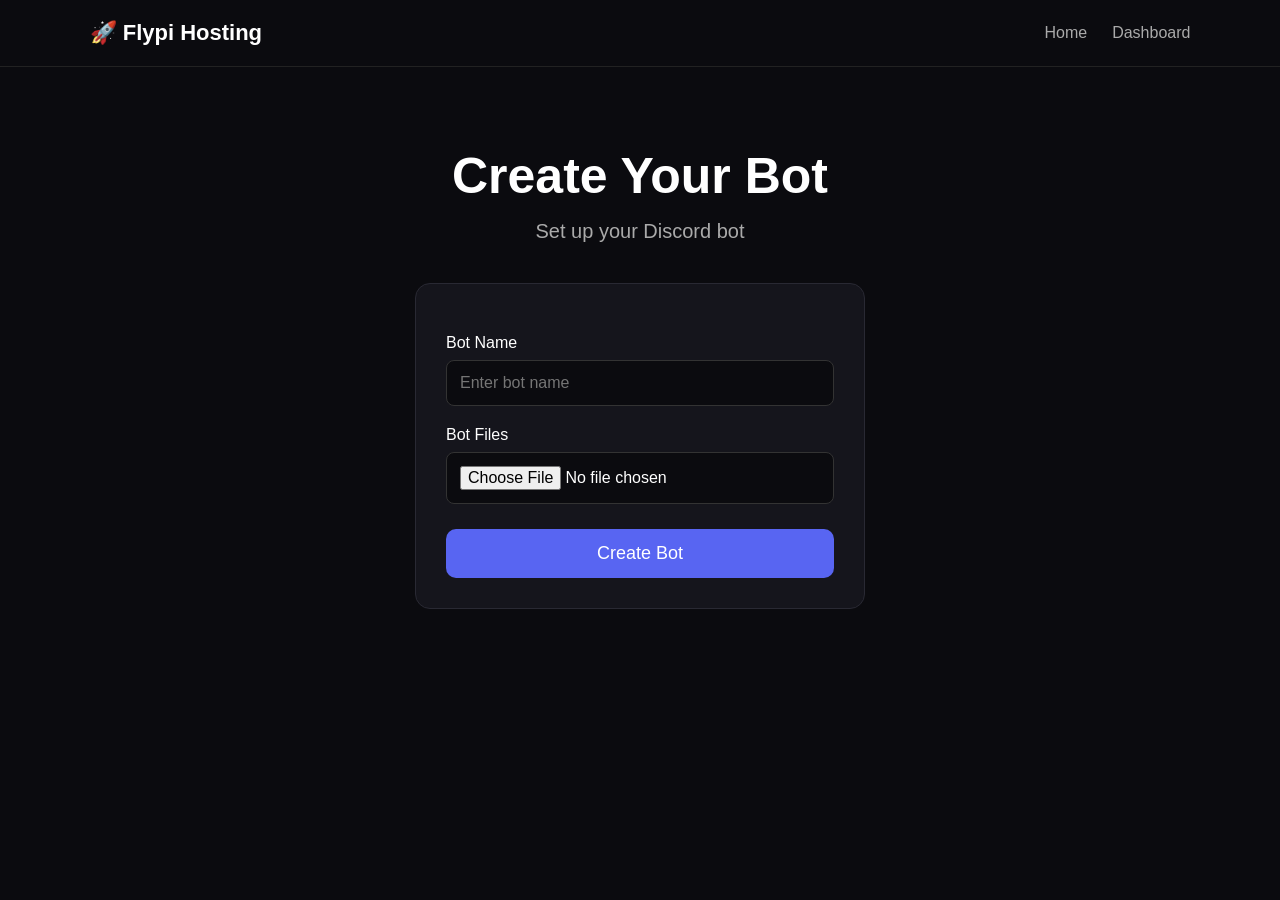
==== create-bot.html @ 16b4d18b "Update create-bot.html" ====
<!DOCTYPE html>
<html lang="en">
<head>
  <meta charset="UTF-8">
  <meta name="viewport" content="width=device-width, initial-scale=1.0">
  <title>Flypi Hosting - Create Bot</title>
  <link rel="stylesheet" href="style.css">
</head>

<body>

  <nav>
    <div class="logo">🚀 Flypi Hosting</div>

    <div class="nav-links">
      <a href="index.html">Home</a>
      <a href="dashboard.html">Dashboard</a>
    </div>
  </nav>

  <main class="create-bot">
    <h1>Create Your Bot</h1>

    <p>Set up your Discord bot</p>

    <div class="form-box">

      <label for="bot-name">Bot Name</label>

      <input
        type="text"
        id="bot-name"
        placeholder="Enter bot name"
      >

      <label for="bot-file">Bot Files</label>

      <input
        type="file"
        id="bot-file"
      >

      <button onclick="createBot()">Create Bot</button>

    </div>
  </main>

<script>
  async function createBot() {
    const botName = document.getElementById("bot-name").value;
    const botFile = document.getElementById("bot-file").files[0];

    if (botName === "") {
      alert("Please enter a bot name.");
      return;
    }

    if (!botFile) {
      alert("Please select your bot file.");
      return;
    }

    try {
      const response = await fetch(
        "https://flypi-hosting-backend.onrender.com/"
      );

      const result = await response.text();

      alert(
        "Backend Connected! 🚀\n\n" +
        "Bot: " + botName + "\n" +
        "File: " + botFile.name + "\n\n" +
        result
      );

    } catch (error) {
      alert("Backend connection failed ❌");
      console.error(error);
    }
  }
</script>
</body>
</html>
---- style.css ----
* {
  margin: 0;
  padding: 0;
  box-sizing: border-box;
}

body {
  background: #0b0b0f;
  color: white;
  font-family: Arial, sans-serif;
}

nav {
  display: flex;
  justify-content: space-between;
  align-items: center;
  padding: 20px 7%;
  border-bottom: 1px solid #222;
}

.logo {
  font-size: 22px;
  font-weight: bold;
}

.nav-links {
  display: flex;
  gap: 25px;
}

.nav-links a {
  color: #aaa;
  text-decoration: none;
}

.nav-links a:hover {
  color: white;
}

main {
  text-align: center;
  padding-top: 120px;
}

h1 {
  font-size: 50px;
}

p {
  margin-top: 15px;
  color: #aaa;
  font-size: 20px;
}

button {
  margin-top: 30px;
  padding: 14px 30px;
  border: none;
  border-radius: 10px;
  background: #5865f2;
  color: white;
  font-size: 18px;
  cursor: pointer;
}
.get-started {
  display: inline-block;
  margin-top: 30px;
  padding: 14px 30px;
  background: #5865f2;
  color: white;
  text-decoration: none;
  border-radius: 10px;
  font-size: 18px;
}

.get-started:hover {
  color: white;
  text-decoration: none;
}
.dashboard {
  padding: 80px 7%;
  text-align: center;
}

.dashboard h1 {
  font-size: 45px;
}

.cards {
  display: flex;
  justify-content: center;
  gap: 25px;
  margin-top: 50px;
  flex-wrap: wrap;
}

.card {
  width: 250px;
  padding: 30px;
  background: #15151c;
  border: 1px solid #292933;
  border-radius: 15px;
}

.card h2 {
  font-size: 22px;
}

.card p {
  margin-top: 12px;
  font-size: 17px;
}
.create-bot {
  padding: 80px 20px;
  text-align: center;
}

.form-box {
  width: 100%;
  max-width: 450px;
  margin: 40px auto;
  padding: 30px;
  background: #15151c;
  border: 1px solid #292933;
  border-radius: 15px;
  text-align: left;
}

.form-box label {
  display: block;
  margin-bottom: 8px;
  margin-top: 20px;
}

.form-box input {
  width: 100%;
  padding: 13px;
  border: 1px solid #333;
  border-radius: 8px;
  background: #0b0b0f;
  color: white;
  font-size: 16px;
}

.form-box button {
  width: 100%;
  margin-top: 25px;
}
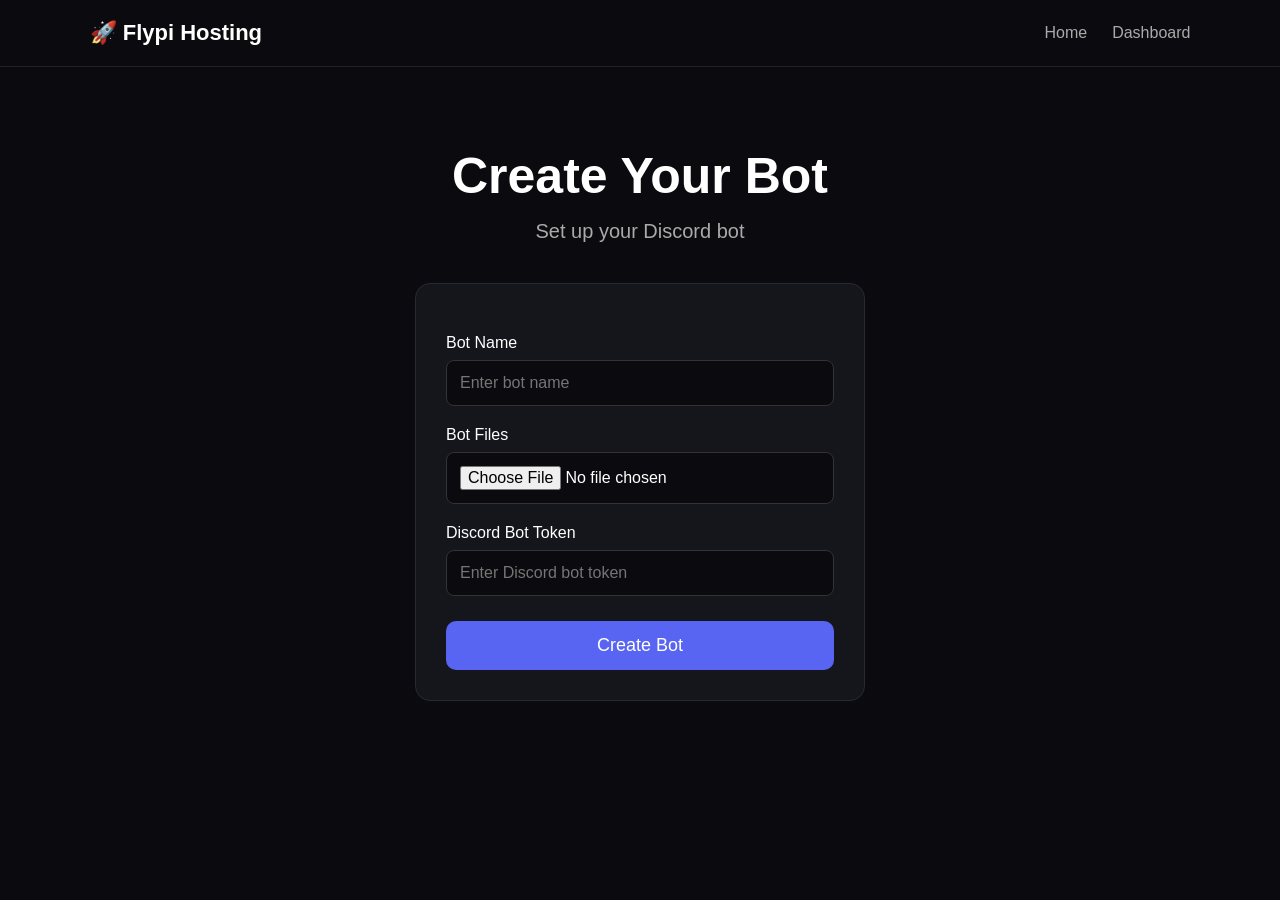
==== commit 1fbb647f: "Update create-bot.html" ====
--- a/create-bot.html
+++ b/create-bot.html
@@ -35,16 +35,20 @@
 
       <label for="bot-file">Bot Files</label>
 
-      <input
-        type="file"
-        id="bot-file"
-      >
+      <input type="file" id="bot-file" accept=".zip">
+
+      <label for="bot-token">Discord Bot Token</label>
+
+<input
+  type="password"
+  id="bot-token"
+  placeholder="Enter Discord bot token"
+>
 
       <button onclick="createBot()">Create Bot</button>
 
     </div>
   </main>
-
 <script>
   async function createBot() {
     const botName = document.getElementById("bot-name").value;
@@ -56,27 +60,39 @@
     }
 
     if (!botFile) {
-      alert("Please select your bot file.");
+      alert("Please select a bot file.");
       return;
     }
 
+    const formData = new FormData();
+
+    formData.append("botFile", botFile);
+    formData.append("botName", botName);
+
     try {
       const response = await fetch(
-        "https://flypi-hosting-backend.onrender.com/"
+        "https://flypi-hosting-backend.onrender.com/upload",
+        {
+          method: "POST",
+          body: formData
+        }
       );
 
-      const result = await response.text();
+      const result = await response.json();
 
-      alert(
-        "Backend Connected! 🚀\n\n" +
-        "Bot: " + botName + "\n" +
-        "File: " + botFile.name + "\n\n" +
-        result
-      );
+      if (result.success) {
+        alert(
+           result.message + "\n\n" +
+          "Bot: " + botName + "\n" +
+          "File: " + result.fileName
+        );
+      } else {
+        alert("Upload failed ❌");
+      }
 
     } catch (error) {
-      alert("Backend connection failed ❌");
       console.error(error);
+      alert("Server connection failed ❌");
     }
   }
 </script>
